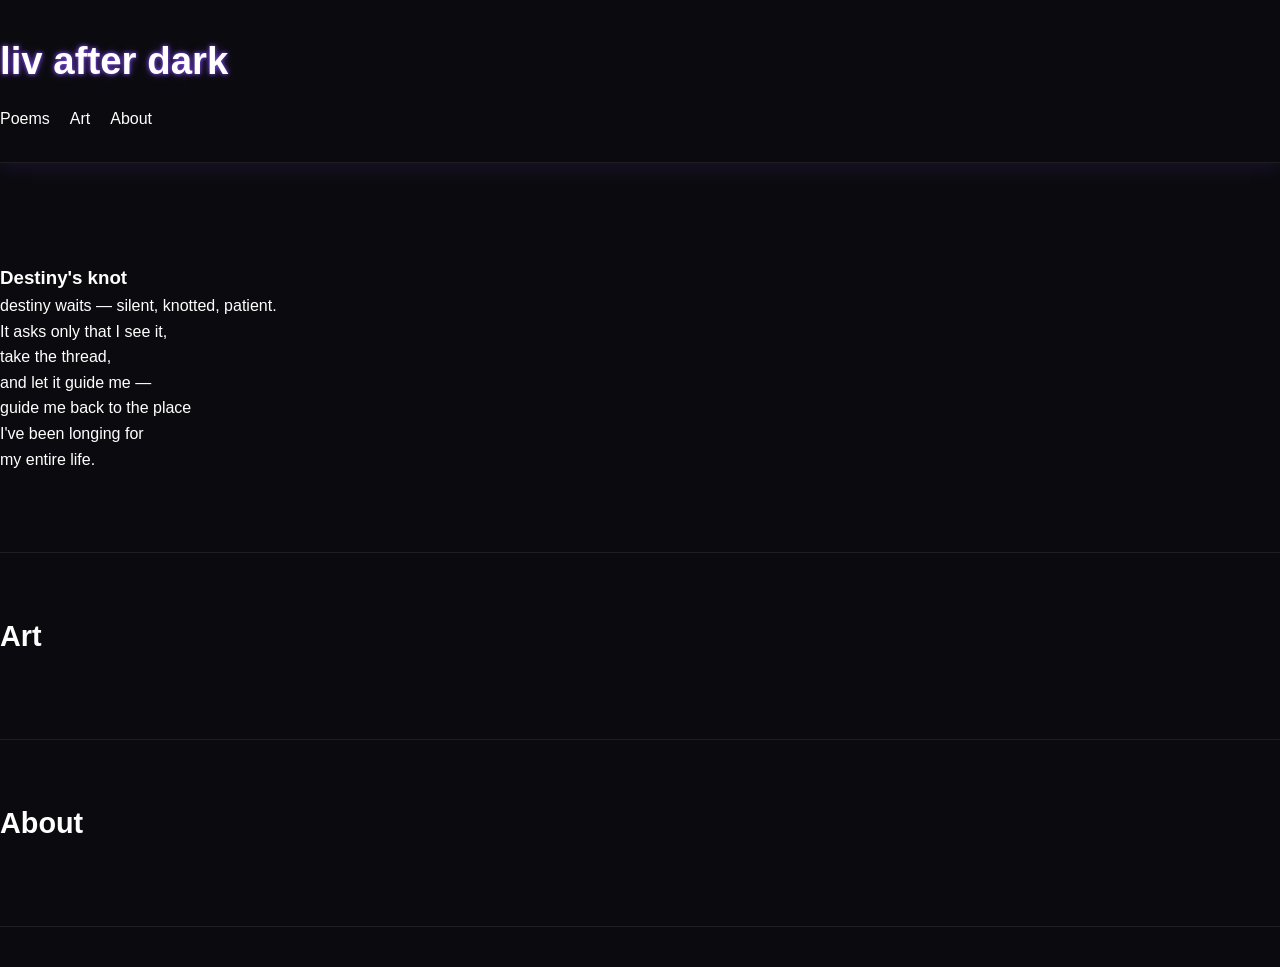
==== Art Website/index.html @ 22f8db3b "new file:   Art Website/index.html 	new file:   Art Website/style.css" ====
<!DOCTYPE html>
<html lang="en">
<head>
    <meta charset="UTF-8">
    <title>Poems after dark</title>
    <link rel="stylesheet" href="style.css">
</head>

<body>

<header>
    <h1>liv after dark</h1>
    <nav>
        <ul>
            <li><a href="#Poems">Poems</a></li>
            <li><a href="#Art">Art</a></li>
            <li><a href="#About">About</a></li>
        </ul>
    </nav>
</header>

<main>

    <!-- -------Poems Section------- -->
     
<section id="Poems">
    <div class="poem">
        <h3 class="poem-title">Destiny's knot</h3>
        <p class="poem-body">
        destiny waits — silent, knotted, patient.<br>
        It asks only that I see it,<br>
        take the thread,<br>
        and let it guide me —<br>
        guide me back to the place<br>
        I've been longing for<br>
        my entire life.<br>
        </p>
    </div>
</section>
        


    <!-- -------Art Section------- -->
    <section id="Art">
        <h2>Art</h2>
    </section>

    <!-- -------About Section------- -->
    <section id="About">
        <h2>About</h2>
    </section>

</main>

</body>
</html>
---- Art Website/style.css ----
/* --------------------------------------------------
   ROOT VARIABLES — your theme lives here
-------------------------------------------------- */
:root {
  --bg: #0b0b0f;
  --text: #ffffff;
  --accent: #8a4fff; /* neon purple */
  --soft-border: rgba(255, 255, 255, 0.08);
  --font-main: 'Arial', sans-serif;
}

/* --------------------------------------------------
   GLOBAL RESET
-------------------------------------------------- */
* {
  margin: 0;
  padding: 0;
  box-sizing: border-box;
}

/* --------------------------------------------------
   BASE STYLES
-------------------------------------------------- */
body {
  background: var(--bg);
  color: var(--text);
  font-family: var(--font-main);
  line-height: 1.6;
}

/* Centers content + keeps it readable */
.container {
  width: 90%;
  max-width: 1000px;
  margin: auto;
}

/* --------------------------------------------------
   HEADER + NAVIGATION
-------------------------------------------------- */
header {
  padding: 30px 0;
  border-bottom: 1px solid var(--soft-border);
  box-shadow: 0 2px 20px rgba(138, 79, 255, 0.15);
}

header h1 {
  font-size: 2.4rem;
  margin-bottom: 15px;
  color: var(--text);
  text-shadow: 
      0 0 4px var(--accent),
      0 0 10px rgba(138, 79, 255, 0.4);
}


nav ul {
  display: flex;
  list-style: none;
  gap: 20px;
}

nav a {
  color: var(--text);
  text-decoration: none;
  font-weight: 500;
  transition: 0.2s ease;
}

nav a:hover {
  color: var(--accent);
}


nav a {
  color: var(--text);
  text-decoration: none;
  font-weight: 500;
  position: relative;
  transition: 0.25s ease;
}

nav a::after {
  content: "";
  position: absolute;
  left: 0;
  bottom: -3px;
  width: 0%;
  height: 2px;
  background: var(--accent);
  box-shadow: 0 0 8px var(--accent);
  transition: 0.3s ease;
}

nav a:hover {
  color: var(--accent);
  text-shadow: 0 0 6px var(--accent);
}

nav a:hover::after {
  width: 100%;
}

/* --------------------------------------------------
   MAIN SECTIONS
-------------------------------------------------- */
main {
  padding: 40px 0;
}

section {
  padding: 60px 0;
  border-bottom: 1px solid var(--soft-border);
}

section h2 {
  font-size: 1.8rem;
  margin-bottom: 20px;
}

/* --------------------------------------------------
   POEMS + ART PLACEHOLDERS
-------------------------------------------------- */
#Poems p,
#Art p,
#About p {
  max-width: 700px;
  margin-bottom: 20px;
}
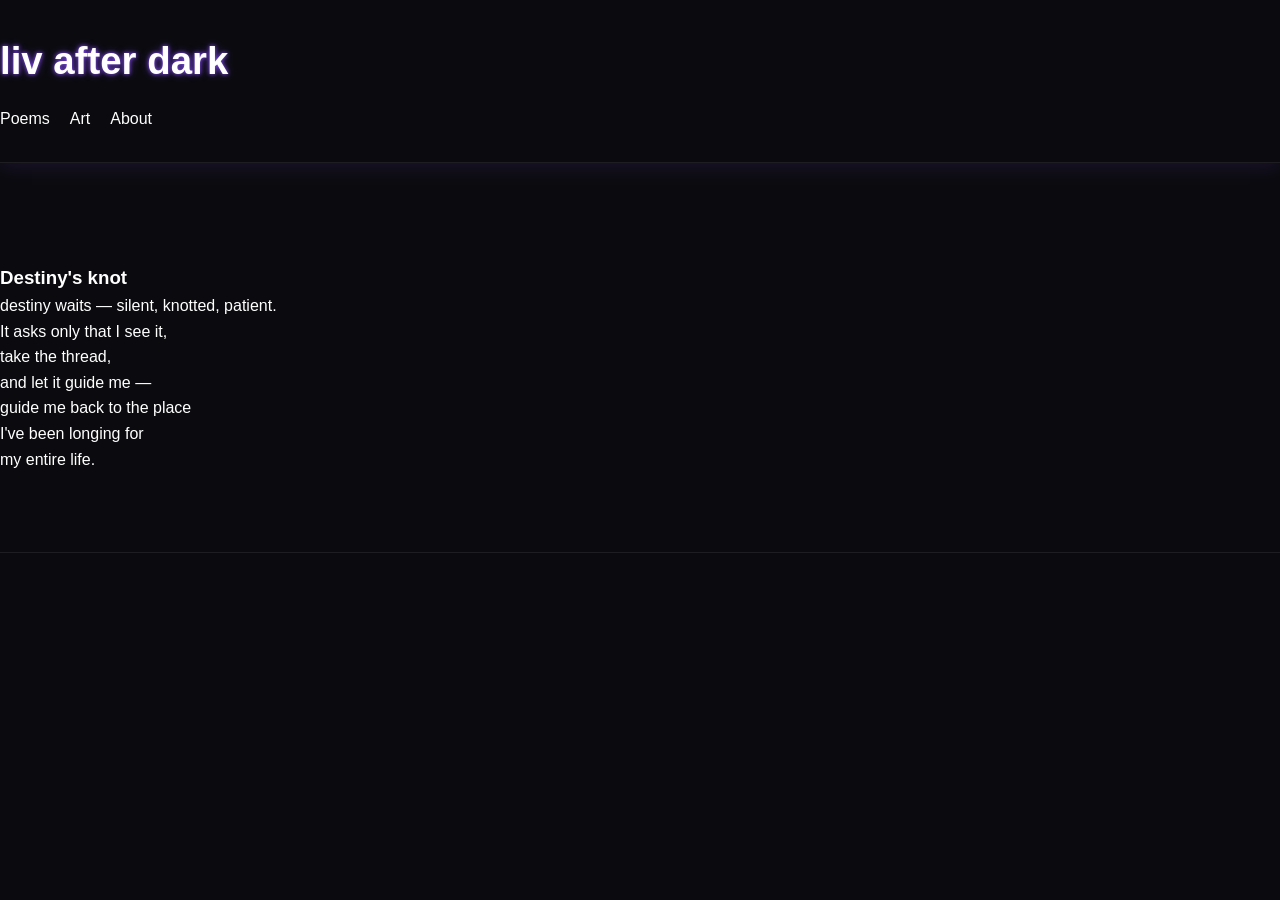
==== commit 59bd040c: "On branch art-and-poetry-site  Changes to be committed: 	modified:   Art Website/index.html Changes " ====
--- a/Art Website/index.html
+++ b/Art Website/index.html
@@ -36,22 +36,4 @@
         my entire life.<br>
         </p>
     </div>
-</section>
-        
-
-
-    <!-- -------Art Section------- -->
-    <section id="Art">
-        <h2>Art</h2>
-    </section>
-
-    <!-- -------About Section------- -->
-    <section id="About">
-        <h2>About</h2>
-    </section>
-
-</main>
-
-</body>
-</html>
-
+</section>
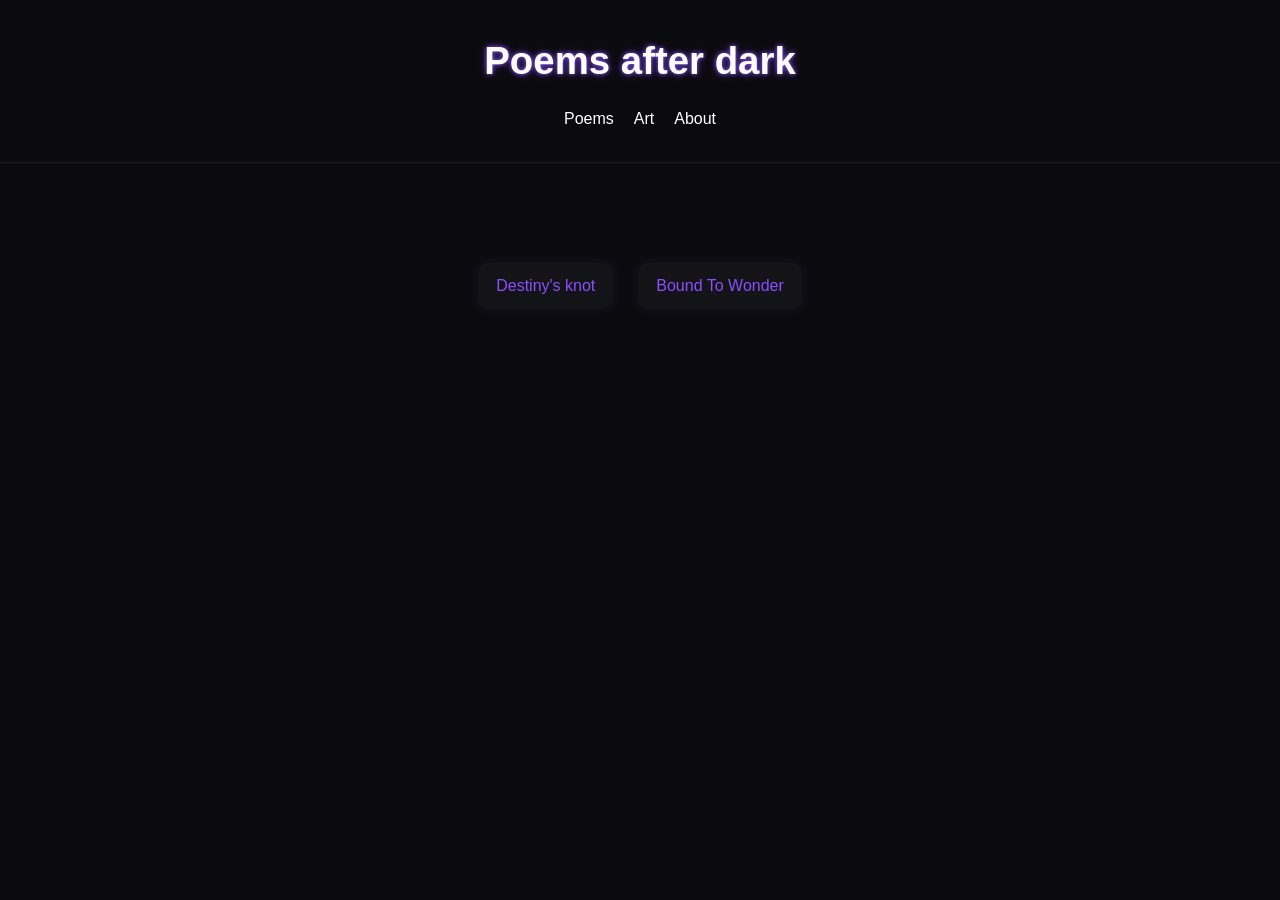
==== commit a39838a1: "On branch art-and-poetry-site  Changes to be committed: 	modified:   Art Website/index.html 	modifie" ====
--- a/Art Website/index.html
+++ b/Art Website/index.html
@@ -1,5 +1,6 @@
 <!DOCTYPE html>
 <html lang="en">
+
 <head>
     <meta charset="UTF-8">
     <title>Poems after dark</title>
@@ -9,31 +10,33 @@
 <body>
 
 <header>
-    <h1>liv after dark</h1>
+    <h1>Poems after dark</h1>
     <nav>
         <ul>
-            <li><a href="#Poems">Poems</a></li>
-            <li><a href="#Art">Art</a></li>
-            <li><a href="#About">About</a></li>
+            <li><a href="#poems">Poems</a></li>
+            <li><a href="#art">Art</a></li>
+            <li><a href="#about">About</a></li>
         </ul>
     </nav>
 </header>
 
 <main>
 
-    <!-- -------Poems Section------- -->
-     
-<section id="Poems">
-    <div class="poem">
+<section id="poems">
+
+    <!-- Floating Index -->
+    <div class="poem-index-floating">
+        <a href="#destinys-knot">Destiny's knot</a>
+        <a href="#bound-to-wonder">Bound To Wonder</a>
+    </div>
+
+    <!-- Poem 1 -->
+    <div class="poem-card fade-section" id="destinys-knot">
         <h3 class="poem-title">Destiny's knot</h3>
-        <p class="poem-body">
-        destiny waits — silent, knotted, patient.<br>
-        It asks only that I see it,<br>
-        take the thread,<br>
-        and let it guide me —<br>
-        guide me back to the place<br>
-        I've been longing for<br>
-        my entire life.<br>
-        </p>
-    </div>
-</section>+        <div class="poem-body">
+            <p>
+                At the end of all things,<br>
+                destiny waits — silent, knotted, patient.<br>
+                It asks only that I see it,<br>
+                take the thread,<br>
+               
--- a/Art Website/style.css
+++ b/Art Website/style.css
@@ -1,26 +1,17 @@
-/* --------------------------------------------------
-   ROOT VARIABLES — your theme lives here
--------------------------------------------------- */
 :root {
   --bg: #0b0b0f;
   --text: #ffffff;
-  --accent: #8a4fff; /* neon purple */
+  --accent: #8a4fff;
   --soft-border: rgba(255, 255, 255, 0.08);
   --font-main: 'Arial', sans-serif;
 }
 
-/* --------------------------------------------------
-   GLOBAL RESET
--------------------------------------------------- */
 * {
   margin: 0;
   padding: 0;
   box-sizing: border-box;
 }
 
-/* --------------------------------------------------
-   BASE STYLES
--------------------------------------------------- */
 body {
   background: var(--bg);
   color: var(--text);
@@ -28,102 +19,97 @@
   line-height: 1.6;
 }
 
-/* Centers content + keeps it readable */
-.container {
-  width: 90%;
-  max-width: 1000px;
-  margin: auto;
-}
-
-/* --------------------------------------------------
-   HEADER + NAVIGATION
--------------------------------------------------- */
 header {
   padding: 30px 0;
   border-bottom: 1px solid var(--soft-border);
-  box-shadow: 0 2px 20px rgba(138, 79, 255, 0.15);
+  text-align: center;
 }
 
 header h1 {
   font-size: 2.4rem;
   margin-bottom: 15px;
-  color: var(--text);
-  text-shadow: 
-      0 0 4px var(--accent),
-      0 0 10px rgba(138, 79, 255, 0.4);
+  text-shadow: 0 0 4px var(--accent), 0 0 10px rgba(138, 79, 255, 0.4);
 }
-
 
 nav ul {
   display: flex;
+  justify-content: center;
+  gap: 20px;
   list-style: none;
-  gap: 20px;
 }
 
 nav a {
   color: var(--text);
   text-decoration: none;
   font-weight: 500;
-  transition: 0.2s ease;
+  position: relative;
 }
 
 nav a:hover {
   color: var(--accent);
 }
 
-
-nav a {
-  color: var(--text);
-  text-decoration: none;
-  font-weight: 500;
-  position: relative;
-  transition: 0.25s ease;
+section {
+  padding: 60px 0;
 }
 
-nav a::after {
-  content: "";
-  position: absolute;
-  left: 0;
-  bottom: -3px;
-  width: 0%;
-  height: 2px;
-  background: var(--accent);
-  box-shadow: 0 0 8px var(--accent);
-  transition: 0.3s ease;
+.poem-index-floating {
+  margin: 40px auto;
+  display: flex;
+  justify-content: center;
+  gap: 25px;
+  flex-wrap: wrap;
 }
 
-nav a:hover {
+.poem-index-floating a {
   color: var(--accent);
-  text-shadow: 0 0 6px var(--accent);
+  padding: 10px 18px;
+  border-radius: 10px;
+  background: rgba(255, 255, 255, 0.04);
+  backdrop-filter: blur(4px);
+  box-shadow: 0 0 12px rgba(138, 79, 255, 0.12);
+  text-decoration: none;
 }
 
-nav a:hover::after {
-  width: 100%;
+.poem-card {
+  max-width: 650px;
+  margin: 80px auto;
+  padding: 40px 35px;
+  background: rgba(255, 255, 255, 0.03);
+  border: 1px solid var(--soft-border);
+  border-radius: 14px;
+  box-shadow: 0 0 20px rgba(138, 79, 255, 0.12);
+  backdrop-filter: blur(4px);
+  text-align: center;
+  position: relative;
 }
 
-/* --------------------------------------------------
-   MAIN SECTIONS
--------------------------------------------------- */
-main {
-  padding: 40px 0;
+.poem-card::before {
+  content: "🌙";
+  display: block;
+  font-size: 2rem;
+  margin-bottom: 15px;
+  color: var(--accent);
 }
 
-section {
-  padding: 60px 0;
-  border-bottom: 1px solid var(--soft-border);
+.poem-title {
+  font-size: 1.8rem;
+  margin-bottom: 25px;
+  color: var(--accent);
 }
 
-section h2 {
-  font-size: 1.8rem;
-  margin-bottom: 20px;
+.poem-body p {
+  font-size: 1.1rem;
+  line-height: 2;
 }
 
-/* --------------------------------------------------
-   POEMS + ART PLACEHOLDERS
--------------------------------------------------- */
-#Poems p,
-#Art p,
-#About p {
-  max-width: 700px;
-  margin-bottom: 20px;
+.fade-section {
+  opacity: 0;
+  transform: translateY(20px);
+  transition: opacity 1.2s ease, transform 1.2s ease;
 }
+
+.fade-section.visible {
+  opacity: 1;
+  transform: translateY(0);
+}
